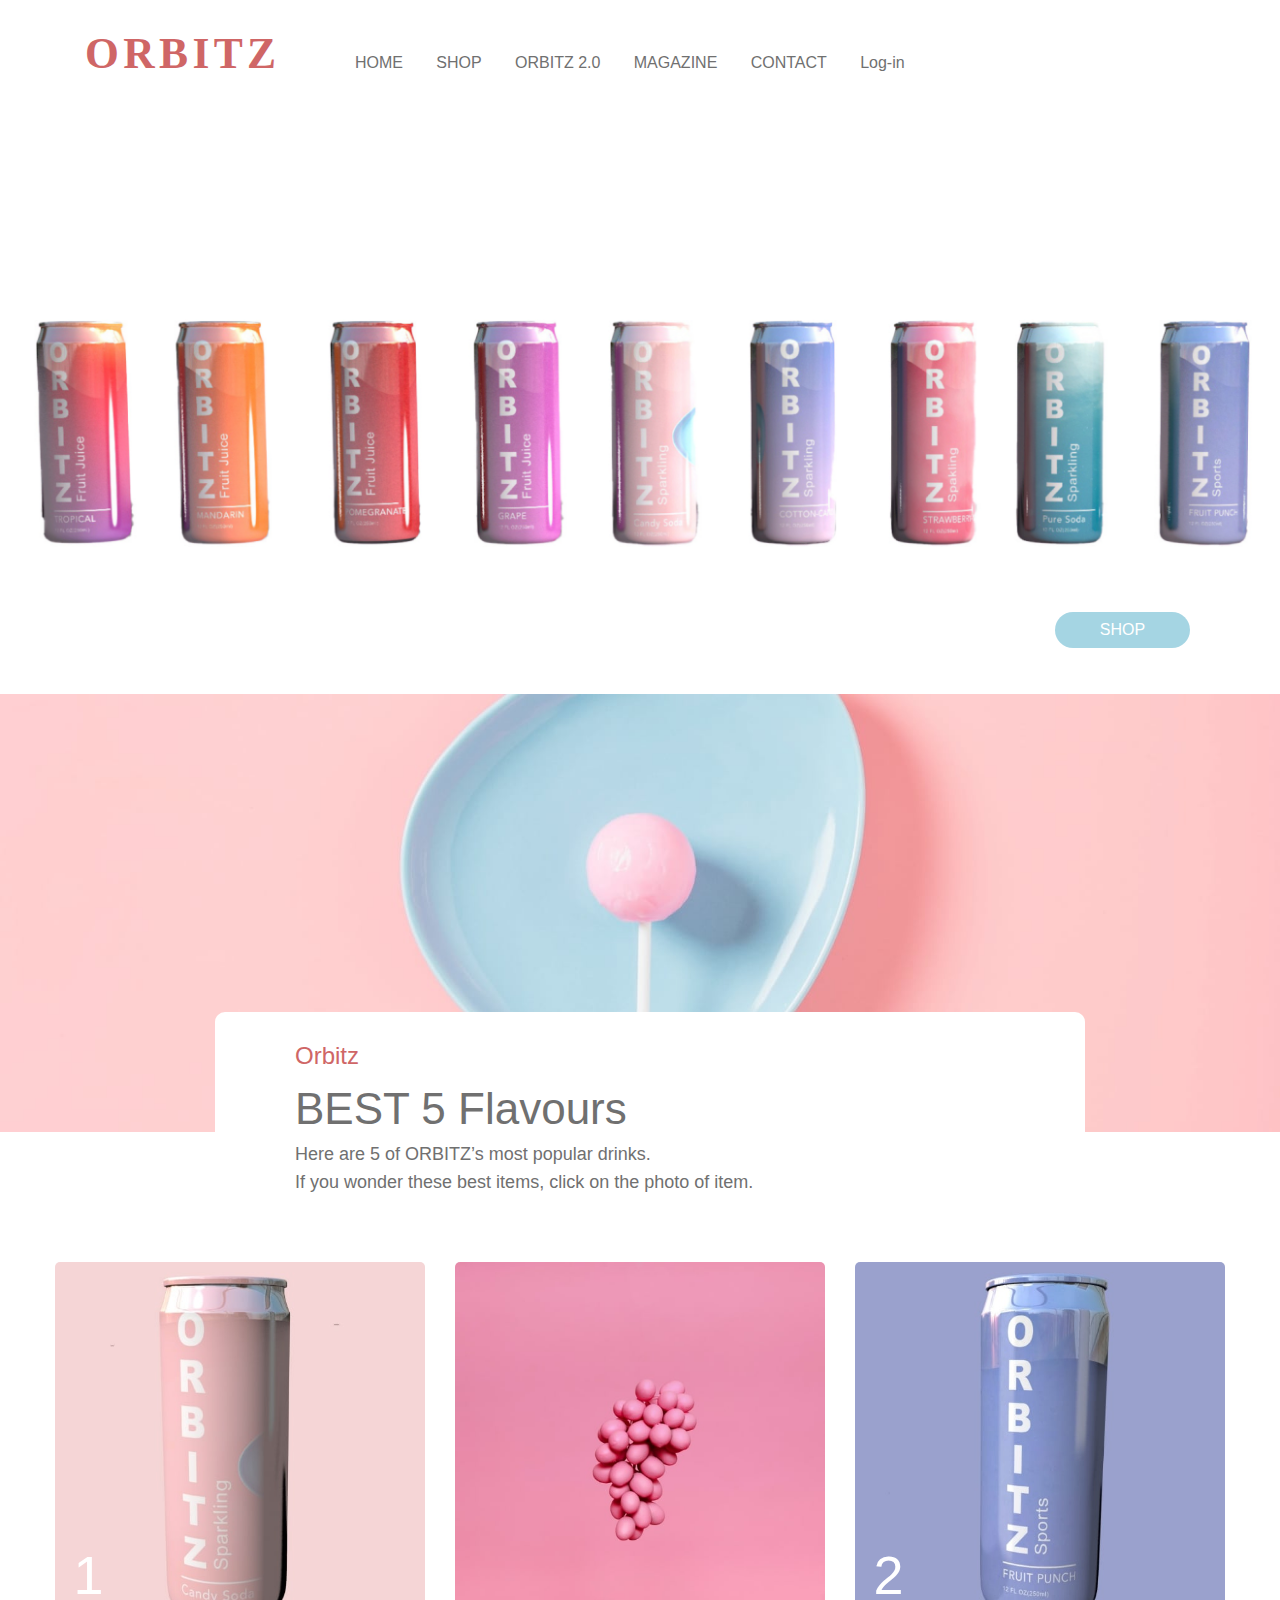
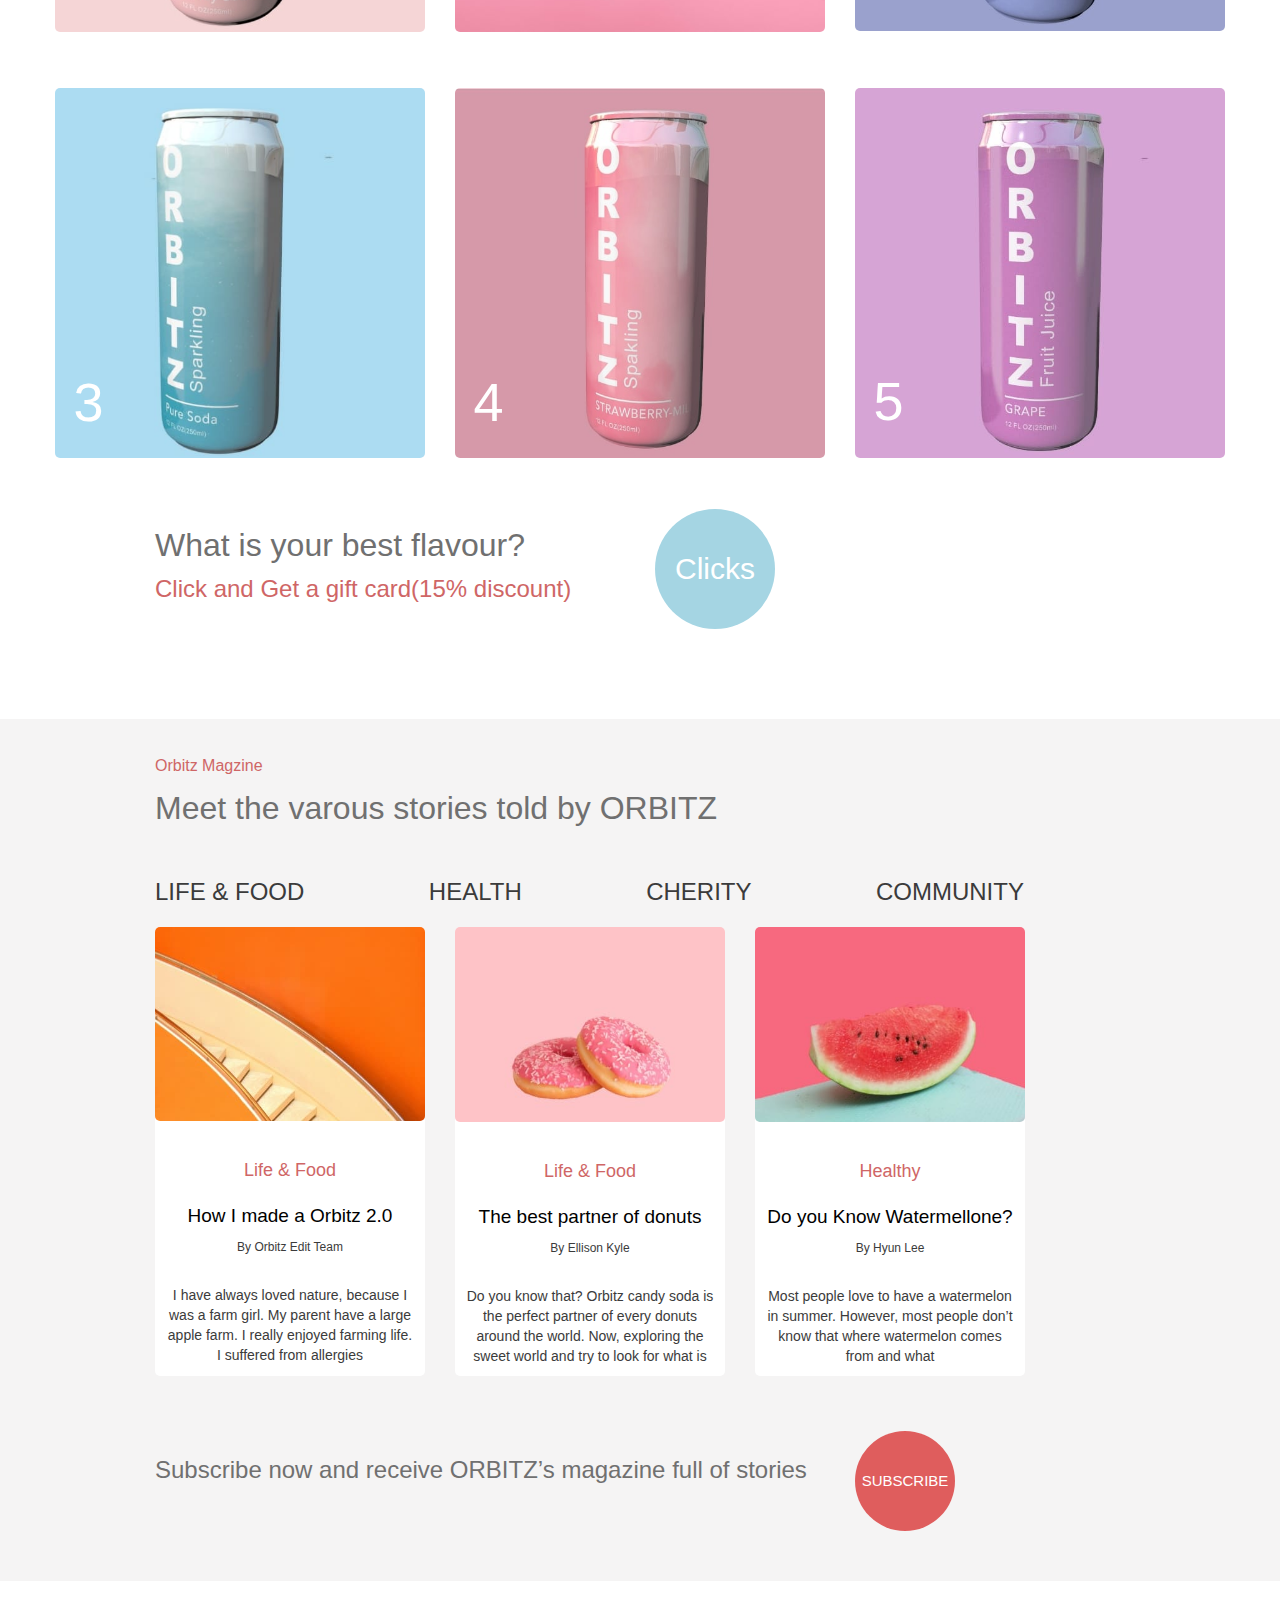
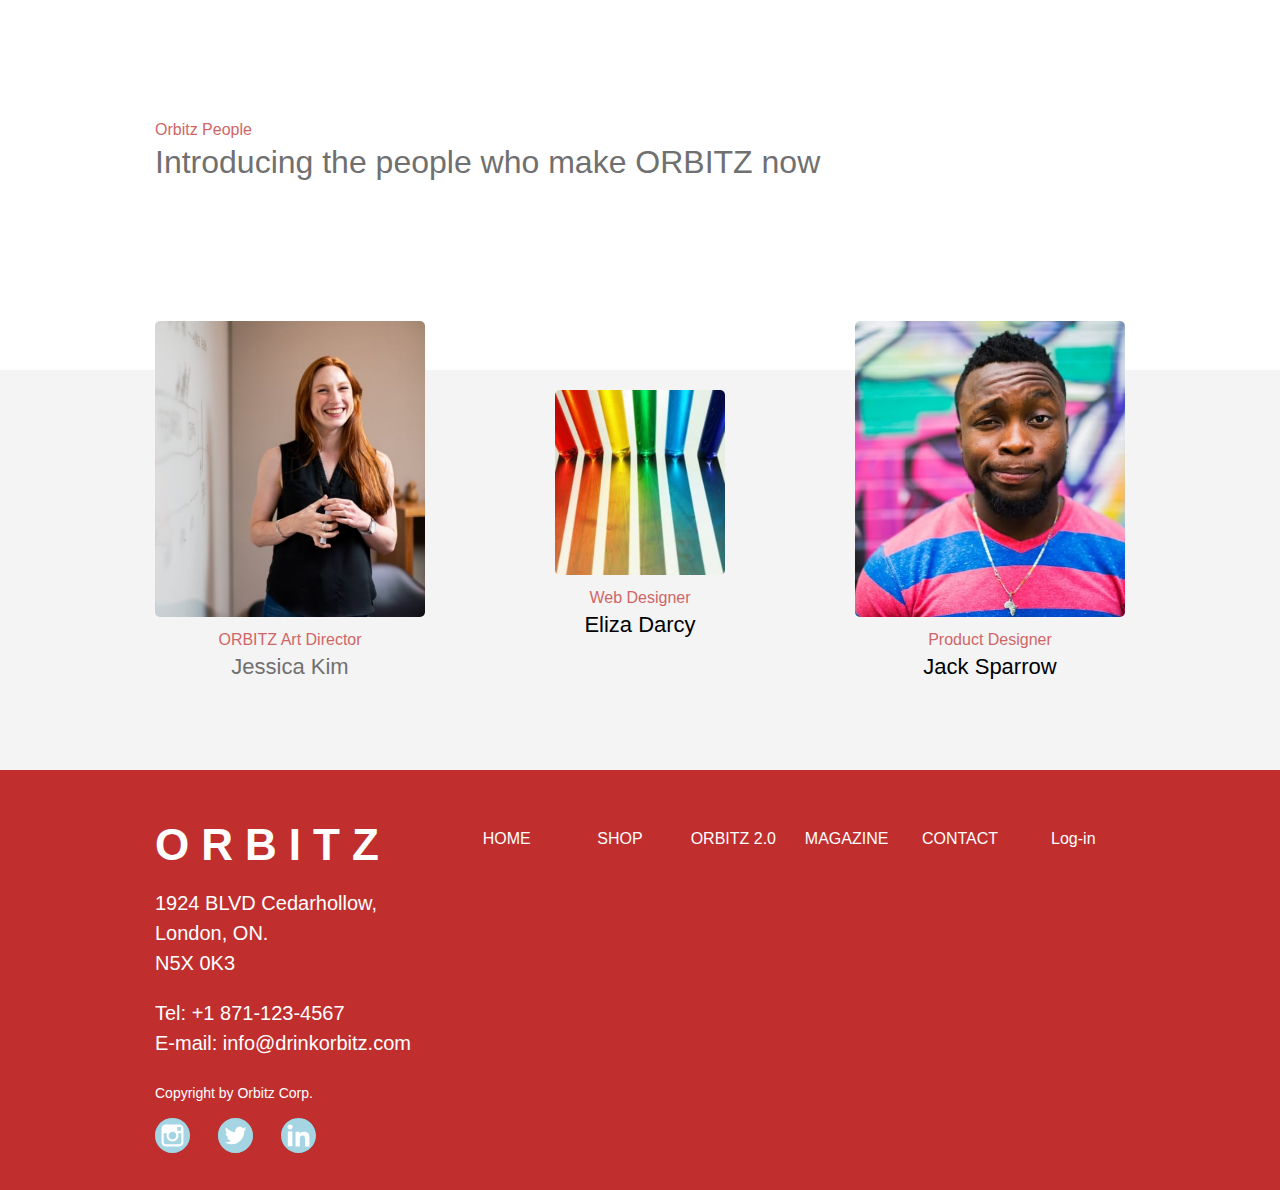
==== index.html @ baaa60e1 "made index page" ====
<!DOCTYPE html>
<html lang="en">
<head>
    <meta charset="UTF-8">
    <meta http-equiv="X-UA-Compatible" content="IE=edge">
    <meta name="viewport" content="width=device-width, initial-scale=1.0">
    <link href="https://fonts.googleapis.com/css2?family=Sanchez&display=swap" rel="stylesheet">
    <link href="css/grid.css" rel="stylesheet">
    <link href="css/main.css" rel="stylesheet">
    <title>The Best beverage - ORBITZ!</title>
</head>

<body>
    <h1 class="hidden">Welcome to the best beverage - ORBITZ</h1>
   <div id="sticky-nav-con">
        <header class="grid-con" id="main-header">
            <nav id="main-nav" class="col-span-full m-col-start-5 m-col-end-13 l-col-start-4 l-col-end-13">
             <h2 class="hidden">Main Navigation</h2>
                 <button id="button"></button>
                 <div id="burger-con">
                    <ul id="burger-menu">
                        <li><a href="index.html">HOME</a></li>
                        <li><a href="shop.html">SHOP</a></li>
                        <li><a href="#">ORBITZ 2.0</a></li>
                        <li><a href="#">MAGAZINE</a></li>
                        <li><a href="contact.html">CONTACT</a></li>
                        <li><a href="#">Log-in</a></li>
                    </ul>
                 </div>
            </nav>
            <div id="logo" class="col-span-full m-col-sart-1 m-col-end-4 l-col-start-1 l-col-end-3">
                <a href="index.html"><img src="images/logo-red.svg" alt="ORBITZ"></a>
            </div>
        </header>
    </div>

    <section id="hero" class="full-width-grid-con">
        <h2 class="hidden">ORBITZ 2.0</h2>
        <div id="video" class="col-span-full m-col-start-1 m-col-end-12">
        <video id="promo-video">
            <source src="video/promo-for-web.mp4" type="video/mp4">
            Your browser does not support the video tag.
        </video>
        </div>
    </section>

    <section id="sub-hero" class="full-width-grid-con">
        <h2 class="hidden">Orbitz's all beverages</h2>
        <img
        sizes="100vw"
        srcset="
        images/hero-products_i5kh5c_c_scale,w_320.png 320w,
        images/hero-products_i5kh5c_c_scale,w_498.png 498w,
        images/hero-products_i5kh5c_c_scale,w_640.png 640w,
        images/hero-products_i5kh5c_c_scale,w_769.png 769w,
        images/hero-products_i5kh5c_c_scale,w_874.png 874w,
        images/hero-products_i5kh5c_c_scale,w_973.png 973w,
        images/hero-products_i5kh5c_c_scale,w_1063.png 1063w,
        images/hero-products_i5kh5c_c_scale,w_1153.png 1153w,
        images/hero-products_i5kh5c_c_scale,w_1241.png 1241w,
        images/hero-products_i5kh5c_c_scale,w_1320.png 1320w,
        images/hero-products_i5kh5c_c_scale,w_1396.png 1396w,
        images/hero-products_i5kh5c_c_scale,w_1468.png 1468w,
        images/hero-products_i5kh5c_c_scale,w_1546.png 1546w,
        images/hero-products_i5kh5c_c_scale,w_1614.png 1614w,
        images/hero-products_i5kh5c_c_scale,w_1680.png 1680w,
        images/hero-products_i5kh5c_c_scale,w_1752.png 1752w,
        images/hero-products_i5kh5c_c_scale,w_1817.png 1817w,
        images/hero-products_i5kh5c_c_scale,w_1884.png 1884w,
        images/hero-products_i5kh5c_c_scale,w_1904.png 1904w,
        images/hero-products_i5kh5c_c_scale,w_1920.png 1920w"
        src="images/hero-products_i5kh5c_c_scale,w_1920.png"
        alt="All beverages" id="product-hero">  
    </section>
    
    <div class="grid-con"><button id="shop-button" class="col-start-2 col-end-3 m-col-start-10 m-col-end-12 l-col-start-11 m-col-end-12">SHOP</button></div>
  
    <section id="best-con" class="full-width-grid-con" >
        <h2 class="hidden">Orbitz best 5 items</h2>
        <img 
        sizes="100vw"
        srcset="
        images/main-best5_lgb78q_c_scale,w_320.jpg 320w,
        images/main-best5_lgb78q_c_scale,w_1727.jpg 1727w,
        images/main-best5_lgb78q_c_scale,w_1928.jpg 1928w"
        src="images/main-best5_lgb78q_c_scale,w_1928.jpg"
        alt="best5" id="best-items-main">
    
        <div id="best-heading-box" class="grid-con">
            <div id="best-img-text" class="col-span-full m-col-start-3 m-col-end-12 l-col-start-3 l-col-end-12 m-">
                <p><span>Orbitz</span></p>
                <h2>BEST 5 Flavours</h2>
                <p>Here are 5 of ORBITZ’s most popular drinks.</p>
                <p>If you wonder these best items, click on the photo of item.</p>
            </div>
        </div>
    </section>

    <section id="best-gallery-box" class="best-gallery">
        <h3 class="hidden">Enjoy diffrent flavours and various happy!</h3>
    <div class="grid-con">
            <!-- 1 -->
        <div class="col-start-1 col-end-3 m-col-start-1 m-col-end-5">
        <a href="shop.html"><img 
        sizes="100vw"
        srcset="
        images/candy-soda_imcghx_c_scale,w_320.jpg 320w,
        images/candy-soda_imcghx_c_scale,w_594.jpg 594w"
        src="images/candy-soda_imcghx_c_scale,w_594.jpg"
        alt="candy-soda" class="best-items"></a>
        <span>1</span>
        </div>
        
        <!-- 2 -->
        <div class="col-start-3 col-end-5 m-col-start-5 m-col-end-9">
        <a href="shop.html"><img 
        sizes="100vw"
        srcset="
        images/grape_w2eswq_c_scale,w_320.jpg 320w,
        images/grape_w2eswq_c_scale,w_594.jpg 594w"
        src="images/grape_w2eswq_c_scale,w_594.jpg"
        alt="grape" class="best-items"></a>
        <span></span>
        </div>

        <!-- 3 -->
        <div class="col-start-1 col-end-3 m-col-start-9 m-col-end-13">
            <a href="shop.html"><img 
        sizes="100vw"
        srcset="
        images/sports_coajou_c_scale,w_320.jpg 320w,
        images/sports_coajou_c_scale,w_595.jpg 595w"
        src="images/sports_coajou_c_scale,w_595.jpg"
        alt="sports" class="best-items"></a>
        <span>2</span>
        </div>

       <!-- 4 -->
        <div class="col-start-3 col-end-5 m-col-start-1 m-col-end-5">
            <a href="shop.html"><img 
        sizes="100vw"
        srcset="
        images/puresoda_tteq3h_c_scale,w_320.jpg 320w,
        images/puresoda_tteq3h_c_scale,w_594.jpg 594w"
        src="images/puresoda_tteq3h_c_scale,w_594.jpg"
        alt="pure soda" class="best-items"></a>
        <span>3</span>
        </div>

        <!-- 5 -->
        <div class=" gallery-con col-start-1 col-end-3 m-col-start-5 m-col-end-9">
            <a href="shop.html"><img 
        sizes="100vw"
        srcset="
        images/strawberrymilk_hocvmb_c_scale,w_320.jpg 320w,
        images/strawberrymilk_hocvmb_c_scale,w_594.jpg 594w"
        src="images/strawberrymilk_hocvmb_c_scale,w_594.jpg"
        alt="strawberrymilk" class="best-items"></a>
        <span>4</span>
        </div>

        <!-- 6 -->
        <div class="col-start-3 col-end-5 m-col-start-9 m-col-end-13">
            <a href="shop.html"><img 
        sizes="100vw"
        srcset="
        images/grapejuice_xnm3ei_c_scale,w_320.jpg 320w,
        images/grapejuice_xnm3ei_c_scale,w_595.jpg 595w"
        src="images/grapejuice_xnm3ei_c_scale,w_595.jpg"
        alt="grapejuice" class="best-items"></a>
        <span>5</span>
        </div>
      </div>
    </section>

    <section id="vote-box" class="grid-con">
        <div id="vote-text" class="col-start-1 col-end-3 m-col-start-2 m-col-end-8 l-col-start-2 l-col-end-7 xl-col-start-2 xl-col-end-7">
        <h4>What is your best flavour? </h4>
        <p>Click and Get a gift card(15% discount)</p>
        </div>

        <button id="vote-button" class="col-start-3 col-end-4 m-col-start-7 m-col-end-10">Clicks</button>

        <!-- <p class="m-col-start-10 m-col-end-12" id="see-the-result"><a href="#">See the result</a></p> -->
    </section>


    <section id="magazine-box">
        <div id="magazine-heading-box" class="grid-con">
            <div class="col-span-full m-col-start-2 m-col-end-12">
                <p id="mag-type">Orbitz Magzine</p>
                <h2>Meet the varous stories told by ORBITZ</h2>
            </div>

            <nav id="magazine-nav" class="col-span-full m-col-start-2 m-col-end-12">
                <ul>
                    <li><a href="#">LIFE &amp; FOOD</a></li>
                    <li><a href="#">HEALTH</a></li>
                    <li><a href="#">CHERITY</a></li>
                    <li><a href="#">COMMUNITY</a></li>
                </ul>
            </nav>
        </div>

        <div id="magazins" class="grid-con">
        <div class="col-start-1 col-end-3 m-col-start-2 m-col-end-5" id="img-con1">
            <img
            sizes="100vw"
            srcset="
            images/magazine-01_imk0ro_c_scale,w_320.jpg 320w,
            images/magazine-01_imk0ro_c_scale,w_432.jpg 432w"
            src="images/magazine-01_imk0ro_c_scale,w_432.jpg"
            alt="step" class="magazine-img">
            <p class="mag-title">Life &amp; Food</p>
            <h3>How I made a Orbitz 2.0</h3>
            <p class="name">By Orbitz Edit Team</p><br>
            <p>I have always loved nature, because I was a farm girl. My parent have a large apple farm. I really enjoyed farming life. I suffered from allergies </p>
        </div>

        <div class="col-start-3 col-end-5 m-col-start-5 m-col-end-8" id="img-con2">
            <img
            sizes="100vw"
            srcset="
            images/magazine-02_yvrb0x_c_scale,w_320.jpg 320w,
            images/magazine-02_yvrb0x_c_scale,w_432.jpg 432w"
            src="images/magazine-02_yvrb0x_c_scale,w_432.jpg"
            alt="donuts" class="magazine-img">
            <p class="mag-title">Life &amp; Food</p>
            <h3>The best partner of donuts</h3>
            <p class="name">By Ellison Kyle </p><br>
            <p>Do you know that? Orbitz candy soda is the perfect partner of every donuts around the world. Now, exploring the sweet world and try to look for what is</p>
        </div>

        <div class="col-start-1 col-end-3 m-col-start-8 m-col-end-11" id="img-con3">
            <img
            sizes="100vw"
            srcset="
            images/magazine-03_t1nytq_c_scale,w_320.jpg 320w,
            images/magazine-03_t1nytq_c_scale,w_431.jpg 431w"
            src="images/magazine-03_t1nytq_c_scale,w_431.jpg"
            alt="watermellon" class="magazine-img">
            <p class="mag-title">Healthy</p>
            <h3>Do you Know Watermellone?</h3>
            <p class="name">By Hyun Lee </p><br>
            <p>Most people love to have a watermelon in summer. However, most people don’t know that where watermelon comes from and what </p>
        </div>

        <div id="magazine-subscribe" class="col-start-3 col-end-5 ">
            <p>We make from beautiful story 
                to real Life of people and 
                various topic.<br>
                Subscribe now and receive 
                ORBITZ’s magazine full of 
                stories</p>
            <button id="subscribe-1">SUBSCRIBE</button>
        </div>

        <!-- This is hidden in mobile -->
        <div id="magazine-subscribe-2" class="m-col-start-2 m-col-end-9">
            <h4>Subscribe now and receive ORBITZ’s magazine full of stories</h4></div>

            <button id="subscribe-2" class="m-col-start-9 m-col-end-12">SUBSCRIBE</button>
       
    </div>
    </section>

    <section id="team-page" class="grid-con">
        <p class="col-span-full m-col-start-2 m-col-end-5">Orbitz People</p>
        <h2 class="col-span-full m-col-start-2 m-col-end-9">Introducing the people who make ORBITZ now</h2>

        <div id="team-1" class="col-start-1 col-end-3 m-col-start-2 m-col-end-5">
            <img sizes="100vw" srcset="
                images/team-01_dfbwpb_c_scale,w_320.jpg 320w,
                images/team-01_dfbwpb_c_scale,w_450.jpg 450w" src="team-01_dfbwpb_c_scale,w_450.jpg" alt="Kim Sooncheon" class="people" id="person1">
                <p class="col-start-3 col-end-5">ORBITZ Art Director</p>
                <h3 class="col-start-3 col-end-5">Jessica Kim</h3>

</div>

        <!-- hidden on tablet and Desktop  -->
        <div id="read-more" class="col-start-3 col-end-5">
        <p >Click below button, you can read the story of our people</p>
        <button id="team-button">READ MORE</button></div>

        <!-- hidden on mobile  -->
        <div id="team-2" class="col-span-full m-col-start-6 m-col-end-8">
        
        <img sizes="100vw" srcset="
        images/team-02_oxwopk_c_scale,w_320.jpg 320w,
        images.team-02_oxwopk_c_scale,w_299.jpg 299w" src="images/team-02_oxwopk_c_scale,w_299.jpg" alt="Elizabath Darcy"
            class="people" id="person2">
        <p class="col-start-3 col-end-5">Web Designer</p>
        <h3 class="col-start-3 col-end-5">Eliza Darcy</h3>
       </div>

       <div id="team-3" class="col-span-full m-col-start-9 m-col-end-12">
        <img sizes="100vw" srcset="
        images/team-03_sbk4yn_c_scale,w_320.jpg 320w,
        images/team-03_sbk4yn_c_scale,w_450.jpg 450w" src="images/team-03_sbk4yn_c_scale,w_450.jpg" alt="Jack sparrow" class="people" id="person3">
        <p class="col-start-3 col-end-5">Product Designer</p>
        <h3 class="col-start-3 col-end-5">Jack Sparrow</h3>
       </div>
    </section>
    <div id="team-background"></div>
   
    <!-- lightbox 1 -->
    <section class="lightbox" id="person1-info">
        <h2 class="hidden">Team people story</h2>
        <div class="grid-con">
            <div class="col-start-1 col-end-3 m-col-start-2 m-col-end-6"><img 
            sizes="100vw"
            srcset="
            images/team-people-pop-up-1_uunlpt_c_scale,w_320.jpg 320w,
            images/team-people-pop-up-1_uunlpt_c_scale,w_554.jpg 554w,
            images/team-people-pop-up-1_uunlpt_c_scale,w_620.jpg 620w"
            src="images/team-people-pop-up-1_uunlpt_c_scale,w_620.jpg"
            alt="Kim Sooncheon" class="team-people"></div>
            <div id="team-text1" class="col-start-3 col-end-5 m-col-start-7 m-col-end-12">
            <p>
                Name: Jessica Kim<br>
                Nickname: Macaron<br>
                Position: ORBITZ ART director<br>
                Birthday: 1979.1.6.<br>
                Hobby: Camping, hiking and cooking<br>
                Family: Husband and two kids<br><br>

                “I am the happiest when going camping with my family and feel nature’s beauty. As a designer, what I am the most interested in these days is the ORBITZ 2.0 project. You can’t imagine how much inspiration I get from our clients. 
            </p>
          </div>
        </div>
    </section>

    <!-- lightbox 2 -->
    <section class="lightbox" id="person2-info">
        <h2 class="hidden">Team people story</h2>
        <div class="grid-con">
            <div class="col-start-1 col-end-3 m-col-start-2 m-col-end-6">
                <img
                sizes="100vw"
                srcset="
                images/team-people-pop-up-2_igexgr_c_scale,w_320.jpg 320w,
                images/team-people-pop-up-2_igexgr_c_scale,w_701.jpg 701w,
                images/team-people-pop-up-2_igexgr_c_scale,w_972.jpg 972w,
                images/team-people-pop-up-2_igexgr_c_scale,w_1229.jpg 1229w,
                images/team-people-pop-up-2_igexgr_c_scale,w_1421.jpg 1421w,
                images/team-people-pop-up-2_igexgr_c_scale,w_1587.jpg 1587w,
                images/team-people-pop-up-2_igexgr_c_scale,w_1750.jpg 1750w,
                images/team-people-pop-up-2_igexgr_c_scale,w_1904.jpg 1904w,
                images/team-people-pop-up-2_igexgr_c_scale,w_2051.jpg 2051w,
                images/team-people-pop-up-2_igexgr_c_scale,w_2189.jpg 2189w,
                images/team-people-pop-up-2_igexgr_c_scale,w_2322.jpg 2322w,
                images/team-people-pop-up-2_igexgr_c_scale,w_2364.jpg 2364w,
                images/team-people-pop-up-2_igexgr_c_scale,w_2409.jpg 2409w,
                images/team-people-pop-up-2_igexgr_c_scale,w_2412.jpg 2412w,
                images/team-people-pop-up-2_igexgr_c_scale,w_2456.jpg 2456w,
                images/team-people-pop-up-2_igexgr_c_scale,w_2554.jpg 2554w,
                images/team-people-pop-up-2_igexgr_c_scale,w_2624.jpg 2624w,
                images/team-people-pop-up-2_igexgr_c_scale,w_2687.jpg 2687w,
                images/team-people-pop-up-2_igexgr_c_scale,w_2710.jpg 2710w"
                src="images/team-people-pop-up-2_igexgr_c_scale,w_2710.jpg"
                alt="Eliza Dar" class="team-people">
                </div>
            <div id="team-text2" class="col-start-3 col-end-5 m-col-start-7 m-col-end-12">
            <p>
                Name: Eliza Darcy <br>
                Position: ORBITZ product designer <br>
                Birthday: 1989.7.20. <br>
                Hobby: Playing guitar and video game <br>
                Family: Two cats and one dog <br><br>

                “When I hearded that ORBITZ was reopening, I immediately applied for the company. I really was big fan of it, so I was upset that it closed. Now, we only produce cans, but we are planning to make various packages such as glass bottles and PET soon.”
            </p>
          </div>
        </div>
    </section>

    <!-- lightbox 3 -->
    <section class="lightbox" id="person3-info">
        <h2 class="hidden">Team people story</h2>
        <div class="grid-con">
            <div class="col-start-1 col-end-3 m-col-start-2 m-col-end-6">
                <img
                sizes="100vw"
                srcset="
                images/team-peopple-pop-up-3_r1r6ii_c_scale,w_320.png 320w,
                images/team-peopple-pop-up-3_r1r6ii_c_scale,w_348.png 348w,
                images/team-peopple-pop-up-3_r1r6ii_c_scale,w_375.png 375w,
                images/team-peopple-pop-up-3_r1r6ii_c_scale,w_401.png 401w,
                images/team-peopple-pop-up-3_r1r6ii_c_scale,w_425.png 425w,
                images/team-peopple-pop-up-3_r1r6ii_c_scale,w_449.png 449w,
                images/team-peopple-pop-up-3_r1r6ii_c_scale,w_472.png 472w,
                images/team-peopple-pop-up-3_r1r6ii_c_scale,w_495.png 495w,
                images/team-peopple-pop-up-3_r1r6ii_c_scale,w_517.png 517w,
                images/team-peopple-pop-up-3_r1r6ii_c_scale,w_537.png 537w,
                images/team-peopple-pop-up-3_r1r6ii_c_scale,w_559.png 559w,
                images/team-peopple-pop-up-3_r1r6ii_c_scale,w_580.png 580w,
                images/team-peopple-pop-up-3_r1r6ii_c_scale,w_599.png 599w,
                images/team-peopple-pop-up-3_r1r6ii_c_scale,w_621.png 621w,
                images/team-peopple-pop-up-3_r1r6ii_c_scale,w_640.png 640w,
                images/team-peopple-pop-up-3_r1r6ii_c_scale,w_656.png 656w,
                images/team-peopple-pop-up-3_r1r6ii_c_scale,w_658.png 658w"
                src="images/tteam-peopple-pop-up-3_r1r6ii_c_scale,w_658.png"
                alt="Jack Sparrow" class="team-people">
             </div>
            <div id="team-text3" class="col-start-3 col-end-5 m-col-start-7 m-col-end-12">
            <p>
                Name: Jack Sparrow <br>
                Position: ORBITZ product designer <br>
                Birthday: 1999.10.20. <br>
                Hobby: Basket ball and Snowboard <br>
                Family: Girl friend and 3 dogs <br><br>

                “I studied design at Fanshawe College, and as soon as I graduated, I got a job at my current job. It's amazing that you've been working for over 10 years already. Our company is like a big family. Working with good people makes it possible to make good products.”
            </p>
          </div>
        </div>
    </section>
    

    <footer id="footer-hero">
        <div class="grid-con">
           <section id="footer-contact-info" class="col-span-full m-col-start-2 m-col-end-5">
            <h3>ORBITZ</h3>
            <p>1924 BLVD Cedarhollow, <br>
               London, ON. <br>
               N5X 0K3</p>
            <p>
                Tel: +1 871-123-4567<br>
                E-mail: info@drinkorbitz.com
            </p>
           </section>
        <nav id="footer-nav" class="col-span-full m-col-start-6 m-col-end-12 l-col-start-5 l-col-end-12">
            <h2 class="hidden">Footer Nav</h2>
            <ul>
                <li><a href="index.html">HOME</a></li>
                <li><a href="shop.html">SHOP</a></li>
                <li><a href="#">ORBITZ 2.0</a></li>
                <li><a href="#">MAGAZINE</a></li>
                <li><a href="contact.html">CONTACT</a></li>
                <li><a href="#">Log-in</a></li>
            </ul>
        </nav>

        <div id="footer-privacy" class="col-span-full m-col-start-2 m-col-end-12 line-seperator">
            <p class="col-start-1 col-end-3">Copyright by Orbitz Corp.</p>
            <div id="sns">
                <a href="#"><img src="images/instagram-green.svg" alt="instagram" class="sns"></a>
                <a href="#"><img src="images/twitter-green.svg" alt="twitter" class="sns"></a>
                <a href="#"><img src="images/linkedin-green.svg" alt="linkedin" class="sns"></a>
            </div>
        </div>
        </div>
    </footer>

    <script src="js/main.js"></script>
   </body>
</html>
---- css/grid.css ----
/* Tailwind and Bootstrap use px for media queries, with foundation using em
for this library we will stick with pixels */

/* ---General rules - scales images, videos to size of container--- */
img, embed, object, video, picture {
    max-width: 100%; 
  }
  
  /* ---Change the way the box model works, tells the browser to account for any border and padding in the values you specify for an element's width and height.--- */
  
  html {
    box-sizing: border-box; 
  }
  
  *, *::before, *::after {
    box-sizing: inherit; 
  }
  
  /* ---Mini CSS reset--- */
  
  body, p, h1, h2, h3, h4, h5 {
     margin: 0rem; 
     padding: 0rem;
  }
  
  /* ---Utility Classes--- */
  
  .hidden {
     display: none;
  }
  
  .box {
     background-color: powderblue;
     color: rgb(27, 27, 27);
     border-radius: 0.3125rem;
     padding: 1.25rem;
     text-align: center;
     margin-top: 0.625rem;
     margin-bottom:0.625rem;
   }
  
  /* ---Mobile Library Grid Styles--- */
  
  /* Note if you are using a grid size of 1920, you need to change the value of 1200px to 1920px on line 50 and 57 */
  
  .full-width-grid-con {
     /* set this container as a grid, with 3 columns
     the other grid will sit in the middle column, this allows for overlapping content */
     display: grid; 
      grid-template-columns: 1fr minmax(0, 75rem) 1fr;  
  }
  
   .grid-con { 
     display: grid;
     grid-template-columns: repeat(4, minmax(0, 1fr));
     grid-column-gap: 1.875rem;
     max-width: 75rem;
     margin: 0 auto;
     padding-left: 0.9375rem;
     padding-right: 0.9375rem;
  }
  
  /* A keyword indicating that the property contributes nothing to the grid item's placement, indicating auto-placement, an automatic span, or a default span of 1. */
  .col-auto {grid-column: auto;}
  .col-span-1	{grid-column: span 1 / span 1;}
  .col-span-2	{grid-column: span 2 / span 2;}
  .col-span-3	{grid-column: span 3 / span 3;}
  .col-span-4	{grid-column: span 4 / span 4;}
  .col-span-full {grid-column: 1 / -1;}
  
  .col-start-1	{grid-column-start: 1;}
  .col-start-2	{grid-column-start: 2;}
  .col-start-3	{grid-column-start: 3;}
  .col-start-4	{grid-column-start: 4;}
  .col-start-auto {grid-column-start: auto;}
  
  .col-end-1	{grid-column-end: 1;}
  .col-end-2	{grid-column-end: 2;}
  .col-end-3	{grid-column-end: 3;}
  .col-end-4	{grid-column-end: 4;}
  .col-end-5	{grid-column-end: 5;}
  .col-end-auto	{grid-column-end: auto;}
  
  /* ---Tablet Library Grid Styles--- */
  
  @media screen and (min-width: 768px) { 
     
     .grid-con { 
        display: grid; 
        grid-template-columns: repeat(12, minmax(0, 1fr));
        grid-column-gap: 20px;
        padding-left: 16px;
        padding-right: 16px;
     }
  
     .m-col-auto {grid-column: auto;}
     .m-col-span-1	{grid-column: span 1 / span 1;}
     .m-col-span-2	{grid-column: span 2 / span 2;}
     .m-col-span-3	{grid-column: span 3 / span 3;}
     .m-col-span-4	{grid-column: span 4 / span 4;}
     .m-col-span-5	{grid-column: span 5 / span 5;}
     .m-col-span-6	{grid-column: span 6 / span 6;}
     .m-col-span-7	{grid-column: span 7 / span 7;}
     .m-col-span-8	{grid-column: span 8 / span 8;}
     .m-col-span-9	{grid-column: span 9 / span 9;}
     .m-col-span-10 {grid-column: span 10 / span 10;}
     .m-col-span-11 {grid-column: span 11 / span 11;}
     .m-col-span-12 {grid-column: span 12 / span 12;}
     .m-col-span-full {grid-column: 1 / -1;}
  
     .m-col-start-1	{grid-column-start: 1;}
     .m-col-start-2	{grid-column-start: 2;}
     .m-col-start-3	{grid-column-start: 3;}
     .m-col-start-4	{grid-column-start: 4;}
     .m-col-start-5	{grid-column-start: 5;}
     .m-col-start-6	{grid-column-start: 6;}
     .m-col-start-7	{grid-column-start: 7;}
     .m-col-start-8	{grid-column-start: 8;}
     .m-col-start-9	{grid-column-start: 9;}
     .m-col-start-10	{grid-column-start: 10;}
     .m-col-start-11	{grid-column-start: 11;}
     .m-col-start-12	{grid-column-start: 12;}
     .m-col-start-13	{grid-column-start: 13;}
     .m-col-start-auto {grid-column-start: auto;}
  
     .m-col-end-1	{grid-column-end: 1;}
     .m-col-end-2	{grid-column-end: 2;}
     .m-col-end-3	{grid-column-end: 3;}
     .m-col-end-4	{grid-column-end: 4;}
     .m-col-end-5	{grid-column-end: 5;}
     .m-col-end-6	{grid-column-end: 6;}
     .m-col-end-7	{grid-column-end: 7;}
     .m-col-end-8	{grid-column-end: 8;}
     .m-col-end-9	{grid-column-end: 9;}
     .m-col-end-10	{grid-column-end: 10;}
     .m-col-end-11	{grid-column-end: 11;}
     .m-col-end-12	{grid-column-end: 12;}
     .m-col-end-13	{grid-column-end: 13;}
     .m-col-end-auto	{grid-column-end: auto;}
  
  }
  
  /* ---Desktop Library Grid Styles--- */
  
  @media screen and (min-width: 1200px) { 
  
     .grid-con { 
        display: grid; 
        grid-template-columns: repeat(12, minmax(0, 1fr));
        grid-column-gap: 30px;
        padding-left: 15px;
        padding-right: 15px;
     }
  
     .l-col-auto {grid-column: auto;}
     .l-col-span-1	{grid-column: span 1 / span 1;}
     .l-col-span-2	{grid-column: span 2 / span 2;}
     .l-col-span-3	{grid-column: span 3 / span 3;}
     .l-col-span-4	{grid-column: span 4 / span 4;}
     .l-col-span-5	{grid-column: span 5 / span 5;}
     .l-col-span-6	{grid-column: span 6 / span 6;}
     .l-col-span-7	{grid-column: span 7 / span 7;}
     .l-col-span-8	{grid-column: span 8 / span 8;}
     .l-col-span-9	{grid-column: span 9 / span 9;}
     .l-col-span-10 {grid-column: span 10 / span 10;}
     .l-col-span-11 {grid-column: span 11 / span 11;}
     .l-col-span-12 {grid-column: span 12 / span 12;}
     .l-col-span-full {grid-column: 1 / -1;}
  
     .l-col-start-1	{grid-column-start: 1;}
     .l-col-start-2	{grid-column-start: 2;}
     .l-col-start-3	{grid-column-start: 3;}
     .l-col-start-4	{grid-column-start: 4;}
     .l-col-start-5	{grid-column-start: 5;}
     .l-col-start-6	{grid-column-start: 6;}
     .l-col-start-7	{grid-column-start: 7;}
     .l-col-start-8	{grid-column-start: 8;}
     .l-col-start-9	{grid-column-start: 9;}
     .l-col-start-10	{grid-column-start: 10;}
     .l-col-start-11	{grid-column-start: 11;}
     .l-col-start-12	{grid-column-start: 12;}
     .l-col-start-13	{grid-column-start: 13;}
     .l-col-start-auto {grid-column-start: auto;}
  
     .l-col-end-1	{grid-column-end: 1;}
     .l-col-end-2	{grid-column-end: 2;}
     .l-col-end-3	{grid-column-end: 3;}
     .l-col-end-4	{grid-column-end: 4;}
     .l-col-end-5	{grid-column-end: 5;}
     .l-col-end-6	{grid-column-end: 6;}
     .l-col-end-7	{grid-column-end: 7;}
     .l-col-end-8	{grid-column-end: 8;}
     .l-col-end-9	{grid-column-end: 9;}
     .l-col-end-10	{grid-column-end: 10;}
     .l-col-end-11	{grid-column-end: 11;}
     .l-col-end-12	{grid-column-end: 12;}
     .l-col-end-13	{grid-column-end: 13;}
     .l-col-end-auto	{grid-column-end: auto;}
  }
  
  /* ---X-Large Desktop Library Grid Styles--- */
  
  @media screen and (min-width: 1920px) { 
  
     .grid-con { 
        display: grid; 
        grid-template-columns: repeat(12, minmax(0, 1fr));
        grid-column-gap: 30px;
        padding-left: 15px;
        padding-right: 15px;
     }
  
     .xl-col-auto {grid-column: auto;}
     .xl-col-span-1	{grid-column: span 1 / span 1;}
     .xl-col-span-2	{grid-column: span 2 / span 2;}
     .xl-col-span-3	{grid-column: span 3 / span 3;}
     .xl-col-span-4	{grid-column: span 4 / span 4;}
     .xl-col-span-5	{grid-column: span 5 / span 5;}
     .xl-col-span-6	{grid-column: span 6 / span 6;}
     .xl-col-span-7	{grid-column: span 7 / span 7;}
     .xl-col-span-8	{grid-column: span 8 / span 8;}
     .xl-col-span-9	{grid-column: span 9 / span 9;}
     .xl-col-span-10 {grid-column: span 10 / span 10;}
     .xl-col-span-11 {grid-column: span 11 / span 11;}
     .xl-col-span-12 {grid-column: span 12 / span 12;}
     .xl-col-span-full {grid-column: 1 / -1;}
  
     .xl-col-start-1	{grid-column-start: 1;}
     .xl-col-start-2	{grid-column-start: 2;}
     .xl-col-start-3	{grid-column-start: 3;}
     .xl-col-start-4	{grid-column-start: 4;}
     .xl-col-start-5	{grid-column-start: 5;}
     .xl-col-start-6	{grid-column-start: 6;}
     .xl-col-start-7	{grid-column-start: 7;}
     .xl-col-start-8	{grid-column-start: 8;}
     .xl-col-start-9	{grid-column-start: 9;}
     .xl-col-start-10	{grid-column-start: 10;}
     .xl-col-start-11	{grid-column-start: 11;}
     .xl-col-start-12	{grid-column-start: 12;}
     .xl-col-start-13	{grid-column-start: 13;}
     .xl-col-start-auto {grid-column-start: auto;}
  
     .xl-col-end-1	{grid-column-end: 1;}
     .xl-col-end-2	{grid-column-end: 2;}
     .xl-col-end-3	{grid-column-end: 3;}
     .xl-col-end-4	{grid-column-end: 4;}
     .xl-col-end-5	{grid-column-end: 5;}
     .xl-col-end-6	{grid-column-end: 6;}
     .xl-col-end-7	{grid-column-end: 7;}
     .xl-col-end-8	{grid-column-end: 8;}
     .xl-col-end-9	{grid-column-end: 9;}
     .xl-col-end-10	{grid-column-end: 10;}
     .xl-col-end-11	{grid-column-end: 11;}
     .xl-col-end-12	{grid-column-end: 12;}
     .xl-col-end-13	{grid-column-end: 13;}
     .xl-col-end-auto	{grid-column-end: auto;}
  }
---- css/main.css ----
/* 1. General Styles */

body {
    color: #000000;
    font-family: Helvetica, 'Sanchez', sans-serif;
}

a {
    text-decoration: none;
    transition: all .5s ease-in-out;
}

input, textarea {
    display: block;
    margin: 0;
    padding: 0;
}

.hidden {
    display: none;
}


/* 2. Main Navigation - mobile */

#main-nav button {
    width: 2.5rem;
    height: 1.5rem;
    background: url(../images/burger-menu.svg) no-repeat center;
    margin-top: 0.9375rem;
    margin-bottom: 1.25rem;
    transition: all .5s ease;
    border: 0;
}

#main-nav button.expanded {
    transform: rotate(90deg);
}

#burger-con {
    margin-top: 1.25rem;
    margin-bottom: 1.25rem;
    display: none; /* 넓게 펼친 네비게이션 안보이게 설정 */
    background-color: #DF5D5D;
}

#burger-con.slide-toggle {
    display: block;
} /* 버거 메뉴 토글 시 박스로 펼쳐 보여준다는 의미*/

#main-nav ul {
    list-style: none;
    padding: 0;
    margin: 0;
}

#main-nav ul li a {
    display: block;
    padding: 0.625rem 0 0.625rem 0;
    text-align: center;
    color: #fff;
}

#main-nav ul li a:hover {
    color: #000000;
    cursor: pointer;
}

#logo{
    width: 13.125rem;
    margin-top: 0.625rem;
    margin-bottom: 1.5625rem;
    margin-left: 1.875rem;
}

/* 2. Main Navigation - tablet(48rem) sized screen */

@media screen and (min-width: 48rem) {

    #sticky-nav-con {
       position: sticky;
       background-color: #ffffff;
       top: 0rem;
       z-index: 1; 
    }

    #burger-con {
        margin-top: 1.25rem;
        margin-bottom: 1.25rem;
        display: none; /* 넓게 펼친 네비게이션 안보이게 설정 */
        background-color: #ffffff;
    }

    #main-nav ul li  {
        padding: 0.625rem 0.625rem 0.625rem 0;
    }

    #main-nav ul li a {
        color: #707070;
    }

    #main-nav ul li a:hover {
        color: #DF5D5D;
        font-weight: 700;
    }

    #main-nav ul li:last-child {
        padding: 0.625rem 0rem 0.625rem 0;
    }
 
     #burger-menu {
        grid-row: 1/1;
     }

    #button {
        display: none;
     }
  
     #logo {
        order: -1;
        width: 13.125rem;
        margin-top: 1.875rem;
        margin-bottom: 1.25rem;
        margin-left: 0rem;
     }

     #burger-con {
        display: block;
        font-size: 0.75rem;
     }
  
     #burger-con ul li, #burger-con ul li:first-child {
        border: none;
        display: inline;
     }
  
     #main-nav ul li a {
        display: inline;
     }
  
     #burger-con ul li {
        margin-right: 0.625rem;
     }
  
     #burger-con ul li:last-child {
        margin-right: 0;
     }
  
     #main-nav {
        margin-top: 1.875rem;
        margin-bottom: 1.25rem;
        margin-left: 0rem;
     }

     #main-header {
        height: 5.9375rem;
     }
}


/* 2. Main-navigation - Desktop (75rem) Sized Screens */

@media screen and (min-width: 75rem) {
 
    #main-nav {
       margin-top: 3%;
       /* margin-bottom: 2%; */
       margin-left: 0rem;
       padding: 0rem;
    }

    #logo {
        margin-left: 1.875rem;
        margin-top: 2.1875rem;
    }
 
    #burger-con ul li {
       /* margin-left: 0rem; */
       font-size: 1rem;
       padding-right: 1.25rem;
    }
 
    #burger-con {
       margin-top: 1.75rem;
    }
}


/* 3. Hero - mobile(20rem) */


#hero img {
    grid-column: 1/-1;
    /* stretch image across all 3 grid columns */
    grid-row: 1/1;
    /* set the image to stay in first row, so overlap can happen */
    justify-self: center;
    /* make sure the image stays centered at xl screen sizes */
}

#sub-hero img {
    grid-column: 1/-1;
    grid-row: 1/1;
    justify-self: center;
    margin-top: 0.9375rem;
}

#shop-button {
    width: 8.4375rem;
    height: 2.25rem;
    background-color: #A5D5E3;
    color: #ffffff;
    border-radius: 4.0625rem;
    border: none;
    font-size: 1rem;
    margin-top: 0.3125rem;
}

#shop-button:hover {
    background-color: #df5d5d;
}

/* 3. hero - tablet(48rem) */
@media screen and (min-width: 48rem) {

    #hero-text {
        width: 9.375rem;
        height: 4.0625rem;
        color: #ffffff;
        padding-top: 2.5rem;
    }
    
    #hero-text h3 {
        font-size: 3.125rem;
        font-weight: 400;
    }
    
    #hero-text p {
        font-size: 1.25rem;
    }
    
    #hero-button {
        width: 10.125rem;
        height: 2.875rem;
        border-radius: 2.1875rem;
        border: solid 0.0625rem #ffffff;
        background-color: #ffffff;
        font-size: 1.25rem;
    }

    #hero-text {
        width: 18.125rem;
        height: 5.75rem;
        color: #ffffff;
        padding-top: 8.75rem;
    }
    
    #hero-text h3 {
        font-size: 3.125rem;
        font-weight: 400;
    }
    
    #hero-text p {
        font-size: 1.25rem;
    }
    
    #hero-button {
        width: 10rem;
        height: 2.875rem;
        border-radius: 2.1875rem;
        border: solid 0.0625rem #ffffff;
        background-color: #ffffff;
        font-size: 0.9375rem;
    }

    /* #sub-hero img {
        height: 16.25rem;
    } */
}


/* 3. hero - Desktop(75rem) */
@media screen and (min-width: 75rem) {

     #hero-text {
        width: 29.25rem;
        height: 8.5625rem;
        color: #ffffff;
        padding-top: 5rem;
    }
    
    #hero-text h3 {
        font-size: 5rem;
        font-weight: 400;
    }
    
    #hero-text p {
        font-size: 1.875rem;
    }
    
    #hero-button {
        width: 10.125rem;
        height: 2.875rem;
        border-radius: 2.1875rem;
        border: solid 0.0625rem #ffffff;
        background-color: #ffffff;
        font-size: 1.25rem;
    }

    #hero-text {
        width: 18.125rem;
        height: 5.75rem;
        color: #ffffff;
        padding-top: 8.75rem;
    }
    
    #hero-text h3 {
        font-size: 3.125rem;
        font-weight: 400;
    }
    
    #hero-text p {
        font-size: 1.25rem;
    }
    
    #hero-button {
        width: 10rem;
        height: 2.875rem;
        border-radius: 2.1875rem;
        border: solid 0.0625rem #ffffff;
        background-color: #ffffff;
        font-size: 0.9375rem;
    }

    /* #sub-hero img {
        height: 20.625rem;
    } */
}

/* 4. Best 5 items - mobile */

#best-con img {
    grid-column: 1/-1;
    /* stretch image across all 3 grid columns */
    grid-row: 1/1;
    /* set the image to stay in first row, so overlap can happen */
    justify-self: center;
    /* make sure the image stays centered at xl screen sizes */
}

#best-con .grid-con {
    grid-column: 1/3;
    grid-row: 1/1;
    margin: 0;
}

#best-items-main {
    /* height: 8.5rem;
    object-fit: cover; */
    margin-top: 1.875rem;
    margin-bottom: 1.875rem;
}

#best-heading-box {
    height: 4.375rem;
    align-self: end;
}

#best-gallery-box .grid-con div {
    margin-bottom: -1.875rem;
}

#best-img-text {
    background-color: #ffffff;
    padding-top: 0.5rem;
    padding-left: 0.9375rem;
    border-radius: 0.625rem;
}

#best-img-text h2{
    font-size: 0.875rem;
    font-weight: 300;
    padding-top: 0.1875rem;
    padding-bottom: 0.3125rem;
    color: #707070;
}

#best-img-text p span {
    font-size: 0.625rem;
    color: #CF6666;
    padding-top: 0.3125rem;
}

#best-img-text p {
    font-size: 0.5rem;
    font-weight: 100; 
    color: #707070;
}

#best-heading-box {
    height: 4.375rem;
    align-self: end;
    /* margin-top: -2.5rem; */
}

.best-items {
    border-radius: 0.3125rem;
}
#best-gallery-box {
    margin-top: 0.625rem;
}

#best-gallery-box div span{
    position: relative;
    color: #ffffff;
    font-size: 1.875rem;
    bottom: 25%;
    left: 5%;
    z-index: 4;
}

/* 4. best 5 items - Tablet */
@media screen and (min-width: 48rem) {
    #best-items-main {
        /* height: 20.625rem;
        object-fit: cover; */
        margin-top: 2.25rem;
    }

    #best-heading-box {
        height: 9.375rem;
        align-self: end;
        
        /* margin-top: -5rem; */
        /* margin-bottom: 1.25rem; */
    }

    #best-img-text {
        background-color: #ffffff;
        /* width: 11.875rem; */
        padding-top: 1.25rem;
        padding-left: 3.75rem;
        /* margin-bottom: 5.625rem; */
        /* color: #ffffff; */
        /* line-height: 0.9375rem; */
    }

    #best-gallery-box {
        margin-top: 1.25rem;
    }
    
    #best-img-text h2{
        font-size: 2.125rem;
        font-weight: 300;
        padding-top: 0.4375rem;
        padding-bottom: 0.625rem;
    }
    
    #best-img-text p span {
        font-size: 0.875rem;
        color: #CF6666;
    }
    
    #best-img-text p {
        font-size: 0.875rem;
        padding-bottom: 0.4375rem;
    }
    
    .best-items {
        /* width: 14.125rem;
        height: 14.125rem; */
        margin-top: 0.625rem;
    }

    #best-gallery-box div span{
        position: relative;
        color: #ffffff;
        font-size: 2.5rem;
        bottom: 20%;
        left: 5%;
        z-index: 4;
    }

}

/* 4. best 5 items - Desktop */
@media screen and (min-width: 75rem) {
    #best-items-main {
        /* height: 25.625rem;
        object-fit: cover; */
        margin-top: 2.875rem;
    }
    /* #best-heading-box {
        height: 9.5rem;
        margin-top: -6.875rem;
    } */

    #best-img-text {
        background-color: #ffffff;
        /* width: 11.875rem; */
        padding-top: 1.875rem;
        padding-left: 5rem;
        padding-bottom: 1.25rem;
        /* color: #ffffff; */
        /* line-height: 0.9375rem; */
    }
    
    #best-img-text h2{
        font-size: 2.75rem;
        font-weight: 300;
        padding-top: 0.4375rem;
        padding-bottom: 0.625rem;
    }
    
    #best-img-text p span {
        font-size: 1.5rem;
        color: #CF6666;
    }
    
    #best-img-text p {
        font-size: 1.125rem;
        padding-bottom: 0.4375rem;
    }

    #best-gallery-box {
        /* width: 100vw; */
        margin-top: 5rem;
    }
    
    .best-items {
        /* width: 23.125rem;
        height: 23.125rem; */
        margin-top: 1.25rem;
    }

    #best-gallery-box div span{
        position: relative;
        color: #ffffff;
        font-size: 3.375rem;
        bottom: 20%;
        left: 5%;
        z-index: 4;
    }
}


/* 5. Vote section - mobile */

#vote-box {
    height: 3.75rem;
    margin-top: 0.625rem;
    padding-top: 0.625rem;
    /* background-color: #fbfbfb; */
    margin-bottom: 1.25rem;
}

#vote-text h4 {
    font-size: 0.6875rem;
    font-weight: 100;
    margin-top: 0.5rem;
    color: #707070;
}

#vote-text p {
    color: #CF6666;
    font-size: 0.625rem;
    padding-top: 0.1875rem;
}

#vote-button{
    width: 2.5rem;
    height: 2.5rem;
    background-color: #A5D5E3;
    border: none;
    border-radius: 65%;
    color: #ffffff;
    font-size: 0.625rem;
    font-weight: 100;
    padding: 0;
}

#vote-box p {
    font-size: 0.4375rem;
    padding-top: 0.375rem;
}
/* 
#vote-button p{
    color: #ffffff;
    f
} */

#vote-button:hover {
    background-color: #CF6666;
}

#see-the-result a{
    color: #CF6666;
}

#see-the-result a:hover{
    color: #000000;
}

/* 5. Vote section - Tablet */
@media screen and (min-width: 48rem) {
    #vote-box {
        height: 6.25rem;
        /* margin-top: 0.625rem; */
    }
    
    #vote-text {
        grid-row: 1/1
    }

    #vote-text h4 {
        font-size: 1.5rem;
        font-weight: 100;
        padding-top: 0.3125rem;
    }
    
    #vote-text p {
        color: #CF6666;
        font-size: 0.8125rem;
        padding-top: 0.25rem;
    }
    
    #vote-button{
        width: 5rem;
        height: 5rem;
        grid-row: 1/1;
        background-color: #A5D5E3;
        border: none;
        border-radius: 65%;
        color: #ffffff;
        margin-top: 0.125rem;
        font-size: 1.25rem;
        font-weight: 100;
        padding: 0;
    }
    
    #vote-box p {
        font-size: 0.875rem;
        padding-top: 0.375rem;
    }

    #see-the-result {
        margin-top: 1.5625rem;
    }
}

/* 5. Vote section - Desktop */
@media screen and (min-width: 75rem) {
    #vote-box {
        height: 9.5rem;
        margin-top: 0.1875rem;
    }
    
    #vote-text {
        grid-row: 1/1
    }

    #vote-text h4 {
        font-size: 2rem;
        font-weight: 100;
        margin-top: 0.9375rem;
    }
    
    #vote-text p {
        color: #CF6666;
        font-size: 1.5rem;
        margin-top: 0.3125rem;
    }
    
    #vote-button{
        width: 7.5rem;
        height: 7.5rem;
        grid-row: 1/1;
        background-color: #A5D5E3;
        border: none;
        border-radius: 65%;
        color: #ffffff;
        font-size: 1.875rem;
        font-weight: 100;
        padding: 0;
    }
    
    #vote-box p {
        font-size: 1.5rem;
        padding-top: 0.375rem;
        font-weight: 100;
    }

    #see-the-result {
        font-size: 1.5rem;
        margin-top: 2.8125rem;
        margin-left: 1.25rem;
    }
}

/* 6. Magazine - mobile */

#magazine-box {
    padding-top: 1.25rem;
    background-color: #F5F4F4
}

#magazine-heading-box {
    /* height: 5rem; */
    /* background-color: #ffffff; */
    margin-bottom: 0.625rem;
}

#magazins {
    padding-bottom: 1.25rem;
}

#magazine-heading-box #mag-type{
    font-size: 0.75rem;
    color: #CF6666;
    font-weight: 100;
    margin-bottom: 0.3125rem;
}

#magazine-heading-box h2 {
    color: #707070;
    font-size: 0.875rem;
    font-weight: 300;
}

#magazine-box p {
    font-size: 0.625rem;
}

#magazine-nav ul {
    padding: 0;
}

#magazine-nav ul li {
    display: inline;
    font-size: 0.625rem;
    padding-right: 1.25rem;
}

#magazine-nav ul li:last-child {
    padding-right: 0;
}

#magazine-nav ul li a {
    color: #3B3B3B;
}

#magazine-nav ul li a:hover {
    color: #CF6666;
}

#img-con1, #img-con2, #img-con3 {
    background-color: #ffffff;
    margin-bottom: 0.625rem;
    border-radius: 0.3125rem;
}

.magazine-img {
    border-radius: 0.3125rem;
}
#magazins h3 {
    font-size: 0.625rem;
    font-weight: 100;
    text-align: center;
}

#magazins .mag-title {
    color: #CF6666;
    padding-top: 0.3125rem;
    padding-bottom: 0.3125rem;
    text-align: center;
    font-size: 0.8125rem;
}

#magazins .name {
    font-size: 0.5rem;
    font-weight: 100;
    padding-top: 0.1875rem;
    text-align: center;
}

#magazins p {
    font-weight: 100;
    padding-bottom: 0.4375rem;
    font-size: 0.625rem;
    text-align: center;
    color: #3B3B3B;
}

#magazine-subscribe {
    line-height: 0.9375rem;
    position: relative;
    top: 1%;
}

#subscribe-1 {
    width: 2.8125rem;
    height: 2.8125rem;
    background-color: #DF5D5D;
    margin-top: 0.9375rem;
    border: none;
    border-radius: 4.0625rem;
    color: #ffffff;
    font-size: 0.375rem;
}

#subscribe-1:hover {
    background-color: #A5D5E3;
}

#magazine-subscribe-2 {
    display: none;
}

#subscribe-2 {
    display: none;
}

/* 6. Magazin - Tablet */
@media screen and (min-width: 48rem) {

    #magazine-box {
        margin-top: 4.375rem;
    }
    
    #magazine-heading-box {
        margin-bottom: 0.3125rem;
    }
    
    #magazine-heading-box #mag-type{
        font-size: 0.875rem;
        padding-bottom: 0.625rem;
        padding-top: 1.125rem;
    }
    
    #magazine-heading-box h2 {
        font-size: 1.5rem;
        font-weight: 300;
        padding-bottom: 3rem;
    }
    
    #magazine-box p {
        font-size: 0.625rem;
    }
    
    #magazine-nav ul li {
        font-size: 1.125rem;
        padding-right: 3.4375rem;
    }
    
    #magazins h3 {
        font-size: 0.625rem;
        font-weight: 100;
    }
    
    #magazins .mag-title {
        color: #CF6666;
        font-size: 0.75rem;
        padding-top: 0.9375rem;
        padding-bottom: 0.625rem;
    }
    
    #magazins .name {
        font-size: 0.5rem;
        font-weight: 100;
        padding-top: 0.3125rem;
    }
    
    #magazins p {
        font-weight: 100;
        font-size: 0.625rem;
        padding: 0rem 0.3125rem 0.5rem 0.3125rem;
        line-height: 0.75rem;
    }
    
    #magazine-subscribe {
       display: none;
    }

    #magazine-subscribe-2 {
        display: inline-block;
        margin-top: 1.25rem;
    }

    #subscribe-2 {
        display: inline-block;
        width: 4.6875rem;
        height: 4.6875rem;
        background-color: #DF5D5D;
        margin-top: 2.8125rem;
        border: none;
        border-radius: 4.0625rem;
        color: #ffffff;
        font-size: 0.625rem;
    }

    #subscribe-2:hover {
        background-color: #A5D5E3;
    }

    #magazine-subscribe-2 h4 {
        font-size: 1rem;
        font-weight: 100;
        margin-top: 1.875rem;
        margin-bottom: 2.5rem;
        color: #707070;
    }
    
}

/* 6. Magazin - Desktop */
@media screen and (min-width: 75rem) {

    #magazine-box {
        padding-bottom: 1.875rem;
    }

    #magazine-heading-box #mag-type{
        font-size: 1rem;
    }
    
    #magazine-heading-box h2 {
        font-size: 2rem;
        padding-bottom: 2.1875rem;
    }
    
    #magazine-nav ul li {
        display: inline;
        font-size: 1.5rem;
        padding-right: 7.5rem;
    }
    
    #magazins h3 {
        font-size: 1.1875rem;
        font-weight: 100;
    }
    
    #magazins .mag-title {
        color: #CF6666;
        font-size: 1.125rem;
        padding-top: 2.1875rem;
        padding-bottom: 1.5625rem;
    }
    
    #magazins .name {
        font-size: 0.75rem;
        font-weight: 100;
        padding-top: 0.625rem;
    }
    
    #magazins p {
        font-weight: 100;
        font-size: 0.875rem;
        padding-right: 0.625rem;
        padding-left: 0.625rem;
        padding-bottom: 0.625rem;
        line-height: 1.25rem;
    }

    #magazine-subscribe-2 {
        margin-top: 2.5rem;
    }

    #subscribe-2 {
        display: inline-block;
        width: 6.25rem;
        height: 6.25rem;
        border-radius: 4.0625rem;
        font-size: 0.9375rem;
    }

    #magazine-subscribe-2 h4 {
        font-size: 1.5rem;
        font-weight: 100;
    }
}


/* 7. Team Bio */

#team-page {
    margin-top: 2.5rem;
    margin-bottom: 3.75rem;
}

#team-page p{
    font-size: 0.75rem;
    color: #CF6666;
    padding-top: 0.625rem;
    padding-bottom: 0.3125rem;
}

#team-page h2{
    font-size: 0.8125rem;
    font-weight: 100;
    color: #707070;
}

.people {
    border-radius: 0.3125rem;
    transition: all 0.2s linear ;
}

#team-1, #team-2, #team-3 {
    margin-top: 1.875rem;
    text-align: center;
}

#team-2 {
    margin-top: 6.1875rem;
}
#team-1 h3 {
    font-size: 0.875rem;
    font-weight: 100;
    color: #707070;
}

#team-1 p {
    color: #707070;
    font-weight: 100;
    font-size: 0.5rem;
    margin-top: 0rem;
}

#read-more {
    margin-top: 11.25rem;
}

#team-page #read-more p {
   color: #707070;
   font-weight: 100;
   margin-bottom: 0.625rem;
   padding-top: 0rem;
}

#team-button {
    width: 5.625rem;
    height: 1.875rem;
    background-color: #DF5D5D;
    color: white;
    border: none;
    border-radius: 0.9375rem;
    /* margin-top: 1.875rem; */
    font-size: 0.625rem;
}

#team-button a {
    color: #fff;
}

#team-button a:hover {
    background-color: #efefef;
    color: #000000;
}

#team-2, #team-3 {
    display: none;
}

#team-background {
    height: 13.75rem;
    background-color: #F5F4F4;
    /* background-image: url(../images/people-bck_oau3mp_c_scale\,w_1920.jpg); */
    background-repeat: no-repeat;
    background-size: cover;
    background-position: center;
    margin-top: -14.375rem;
}

@media screen and (min-width: 48rem) { 

    #team-page {
        margin-top: 5rem;
    }

    #read-more {
        display: none;
    }
    
    #team-page p{
        font-size: 0.875rem;
        color: #CF6666;
        padding-bottom: 0.3125rem;
    }
    
    #team-page h2{
        font-size: 1.125rem;
        font-weight: 100;
    }

    #team-page h3{
        font-size: 0.875rem;
        font-weight: 100;
    }

    #team-2, #team-3 {
        display: inline;
    }

    #team-button {
        display: none;
    }

    #team-background {
        height: 16.875rem;
        margin-top: -15rem;
    }
}

@media screen and (min-width: 75rem) { 

    #team-page {
        margin-top: 8.125rem;
        margin-bottom: 3.75rem;
    }

    #team-page p{
        font-size: 1rem;
        color: #CF6666;
        padding-bottom: 0.3125rem;
    }
    
    #team-page h2{
        font-size: 2rem;
        font-weight: 100;
        margin-bottom: 6.875rem;
    }

    #team-page h3{
        font-size: 1.375rem;
        font-weight: 100;
    }

    #team-background {
        height: 25rem;
        margin-top: -23.125rem;
    }
}

/* light-box */

.lightbox {
    height: 28.75rem;
    /* background-image: url(../images/team-peopel-pop-up-bck.jpg); */
    background-color: #df5d5d;
    background-repeat: no-repeat;
    background-size: cover;
    background-position: center;
    display: none; 
    margin-top: -31.25rem;
    position: relative;
    z-index: 50;
}

#team-text1 p, #team-text2 p, #team-text3 p  {
    color: #fff;
    font-size: 0.5625rem;
    line-height: 0.75rem;
    padding-top: 0.3125rem;
    margin-top: 1.875rem;
}

.team-people {
    border-radius: 10%;
    margin-top: 1.875rem;
}

@media screen and (min-width: 48rem) { 

    .lightbox {
        height: 37.5rem;
    } 

    #team-text1 p, #team-text2 p, #team-text3 p {
        font-size: 0.875rem;
        line-height: 1.25rem;
        padding-top: 0.625rem;
    }
}

@media screen and (min-width: 75rem) { 

    .lightbox {
        height: 43.75rem;
    } 

    #team-text1 p, #team-text2 p, #team-text3 p {
        font-size: 1.25rem;
        line-height: 1.875rem;
        font-weight: 100;
        padding-top: 1.25rem;
    }

    .lightbox {
        margin-top: -34.375rem;
    }
}

/* 9. Footer - mobile */
#footer-hero {
    height: 17.5rem;
    background-color: #C12E2E;
    /* background-image: url(../images/footer-bck_bwxfmd_c_scale\,w_1200.jpg); */
    background-repeat: no-repeat;
    background-size: cover;
    background-position: center;
    color: #ffffff;
    font-size: 0.625rem;
    padding-bottom: 5rem;
}

#sns {
    padding-top: 0.625rem;
    margin-bottom: 1.25rem;
}

#sns img {
    width: 1.5625rem;
    height: 1.5625rem;
    margin-right: 0.9375rem;
}

#sns a {
    cursor: pointer;
}

 #footer-hero h3 {
    margin-top: 1.875rem;
    font-size: 1.875rem;
    font-weight: 900;
    letter-spacing: 0.5rem;
    margin-bottom: 1rem;
 }
 
 #footer-privacy .line-seperator {
    margin-top: 0rem;
 }
 
 #footer-contact-info p {
    margin-bottom: 1.25rem;
    line-height: 1.125rem;
    font-size: 0.6875rem;
 }
 
 #footer-nav {
    display: none;
 }

 #footer-nav ul li a:hover {
    color: #000000;
    font-weight: 700;
 }

 /* 8. Footer - Tablet */

 @media screen and (min-width: 48rem) { 

    #footer-nav {
        display: inline;
     }

     #footer-nav {
        margin-top: 2.5rem;
        column-count: 6;
        text-align: center;
     }
  
     #footer-nav ul {
        list-style: none;
        margin: 0;
        padding: 0;
     }
  
     #footer-nav ul li a {
        color: #fff;
     }
  
     #footer-nav ul li {
        margin-bottom: 1.25rem;
     } 
 }

 @media screen and (min-width: 75rem) { 
    #footer-hero {
        height: 26.25rem;
        background-color: #C12E2E;
        /* background-image: url(../images/footer-bck_bwxfmd_c_scale\,w_1200.jpg); */
        background-repeat: no-repeat;
        background-size: cover;
        background-position: center;
        color: #ffffff;
        padding-bottom: 5rem;
    }
    
    #footer-hero h3 {
        margin-top: 3.125rem;
        font-size: 2.75rem;
        font-weight: 900;
        letter-spacing: 0.75rem;
        margin-bottom: 1.125rem;
     }
     #footer-hero p {
        font-size: 1.25rem;
        line-height: 1.875rem;
        font-weight: 100;
     }

    #sns {
        padding-top: 0.625rem;
        margin-bottom: 1.25rem;
    }
    #sns img {
        width: 2.1875rem;
        height: 2.1875rem;
        margin-right: 1.5625rem;
    }

    #footer-privacy p {
        font-size: 0.875rem;
    }

    #footer-nav ul li {
        font-size: 1rem;
        font-weight: 100;
        padding-top: 1.25rem;
    }
 }
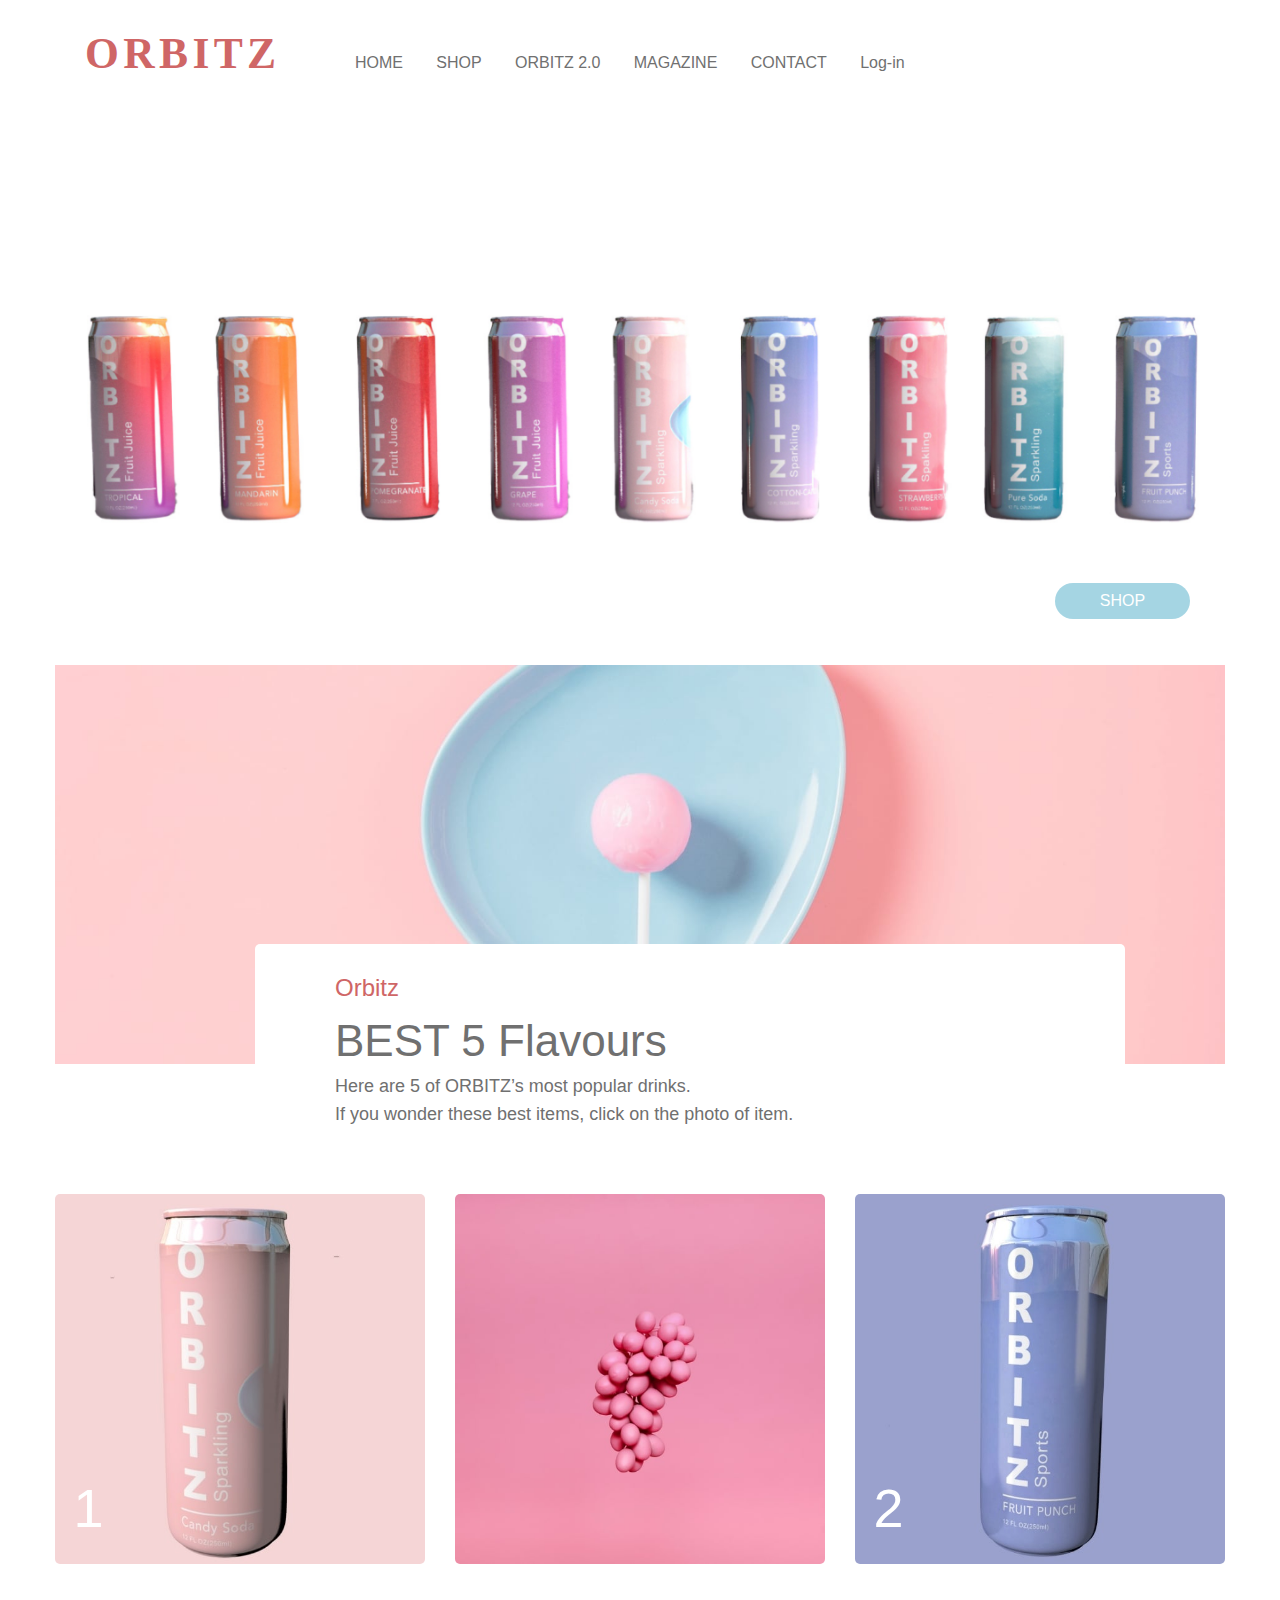
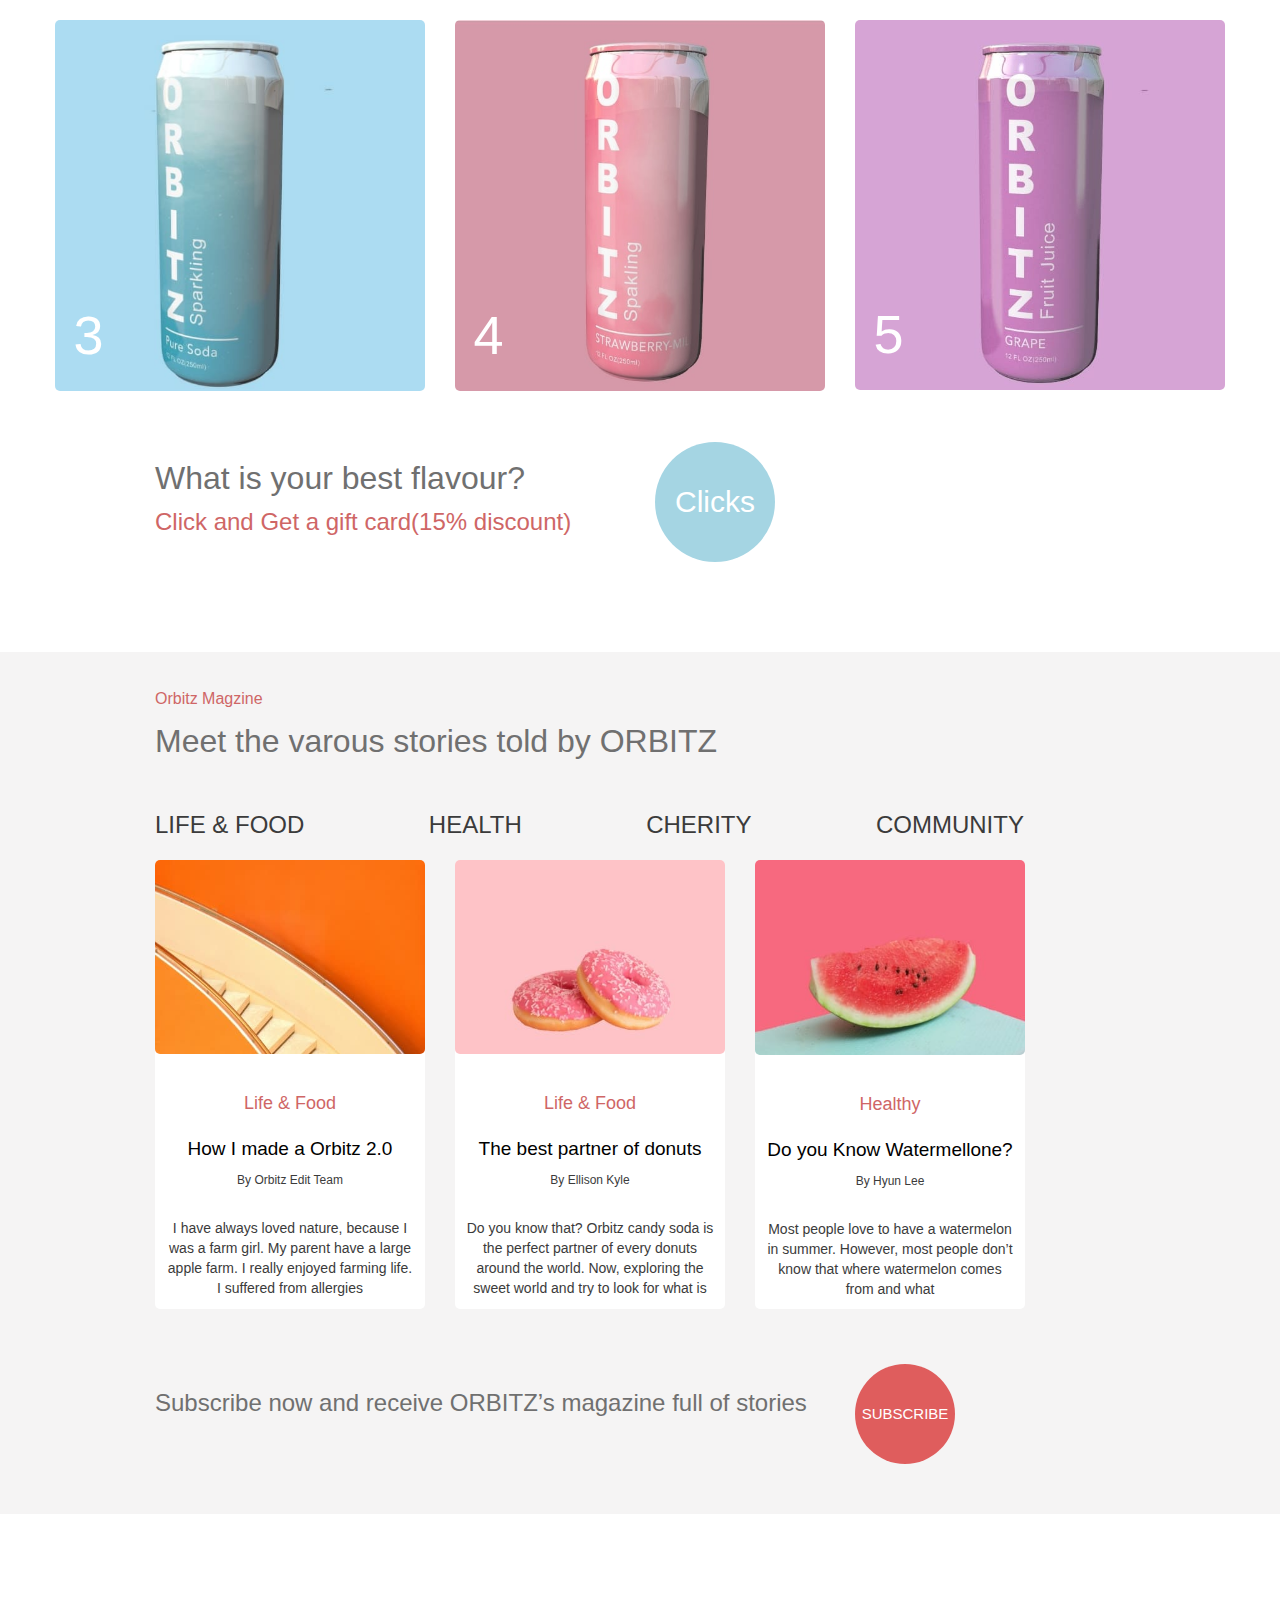
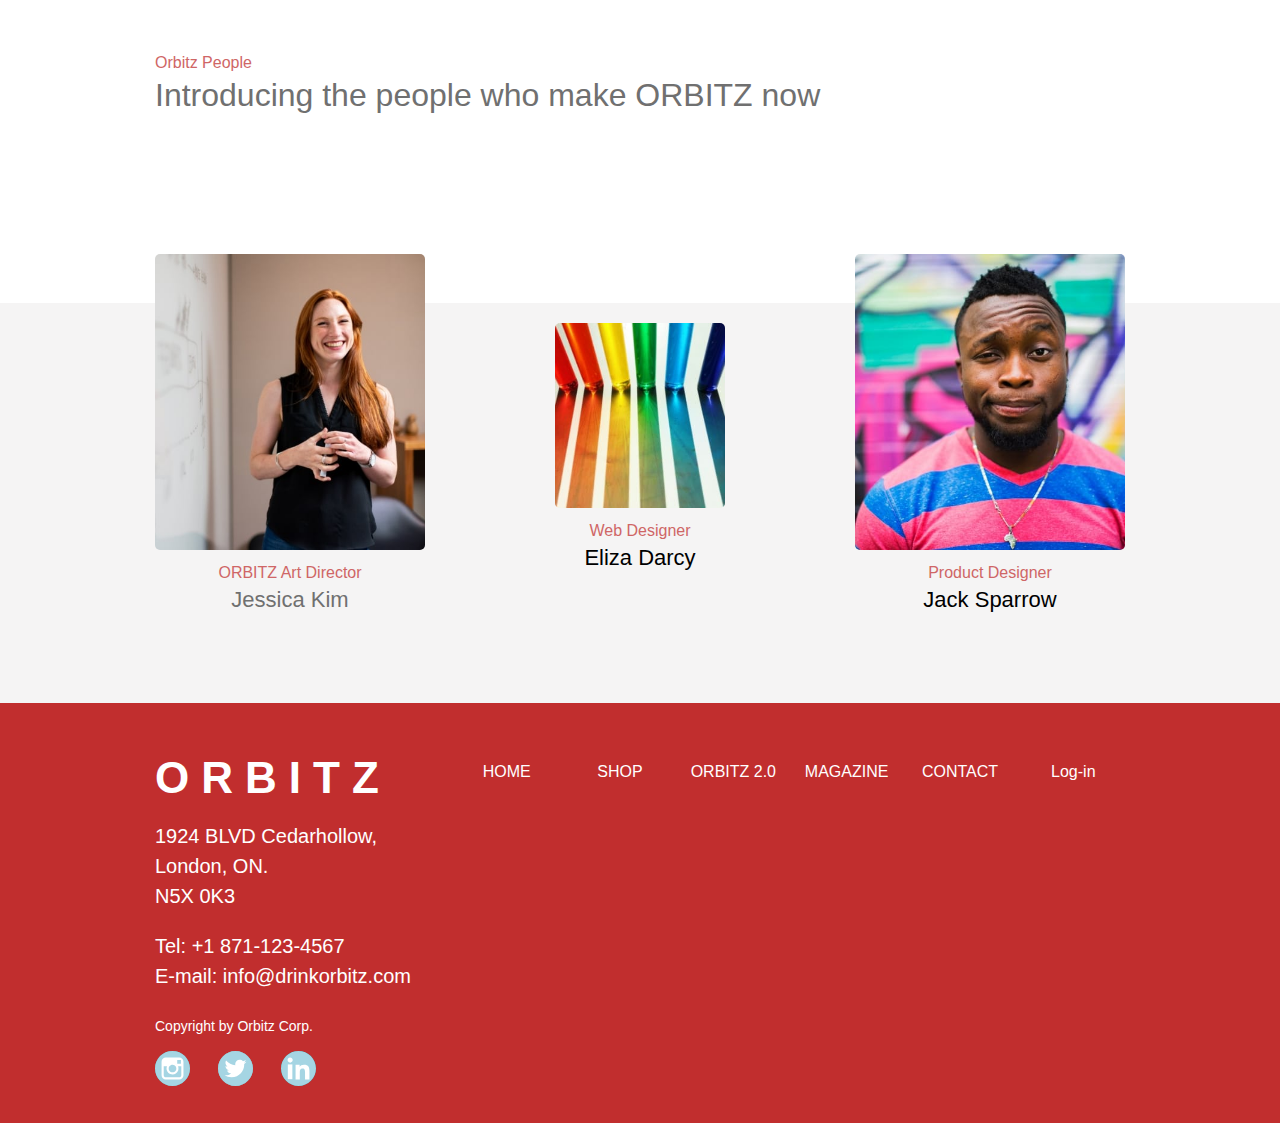
==== commit 4f81fb4c: "correct img" ====
--- a/index.html
+++ b/index.html
@@ -34,9 +34,9 @@
         </header>
     </div>
 
-    <section id="hero" class="full-width-grid-con">
+    <section id="hero" class="grid-con">
         <h2 class="hidden">ORBITZ 2.0</h2>
-        <div id="video" class="col-span-full m-col-start-1 m-col-end-12">
+        <div id="video" class="col-span-full m-col-start-1 m-col-end-13">
         <video id="promo-video">
             <source src="video/promo-for-web.mp4" type="video/mp4">
             Your browser does not support the video tag.
@@ -44,9 +44,9 @@
         </div>
     </section>
 
-    <section id="sub-hero" class="full-width-grid-con">
+    <section id="sub-hero" class="grid-con">
         <h2 class="hidden">Orbitz's all beverages</h2>
-        <img
+        <img class="col-span-full m-col-start-1 m-col-end-13"
         sizes="100vw"
         srcset="
         images/hero-products_i5kh5c_c_scale,w_320.png 320w,
@@ -75,7 +75,7 @@
     
     <div class="grid-con"><button id="shop-button" class="col-start-2 col-end-3 m-col-start-10 m-col-end-12 l-col-start-11 m-col-end-12">SHOP</button></div>
   
-    <section id="best-con" class="full-width-grid-con" >
+    <section id="best-con" class="grid-con" >
         <h2 class="hidden">Orbitz best 5 items</h2>
         <img 
         sizes="100vw"
@@ -86,8 +86,8 @@
         src="images/main-best5_lgb78q_c_scale,w_1928.jpg"
         alt="best5" id="best-items-main">
     
-        <div id="best-heading-box" class="grid-con">
-            <div id="best-img-text" class="col-span-full m-col-start-3 m-col-end-12 l-col-start-3 l-col-end-12 m-">
+        <div id="best-heading-box" class="col-start-1 col-end-4 m-col-start-3 m-col-end-12 l-col-start-3 l-col-end-12 m-">
+            <div id="best-img-text">
                 <p><span>Orbitz</span></p>
                 <h2>BEST 5 Flavours</h2>
                 <p>Here are 5 of ORBITZ’s most popular drinks.</p>
--- a/css/main.css
+++ b/css/main.css
@@ -364,6 +364,9 @@
 #best-heading-box {
     height: 4.375rem;
     align-self: end;
+    grid-row: 1/1;
+    margin-left: 20px;
+    margin-right: -40px;
 }
 
 #best-gallery-box .grid-con div {
@@ -374,7 +377,7 @@
     background-color: #ffffff;
     padding-top: 0.5rem;
     padding-left: 0.9375rem;
-    border-radius: 0.625rem;
+    border-radius: 5px;
 }
 
 #best-img-text h2{
@@ -430,6 +433,7 @@
     #best-heading-box {
         height: 9.375rem;
         align-self: end;
+        margin: 0;
         
         /* margin-top: -5rem; */
         /* margin-bottom: 1.25rem; */
